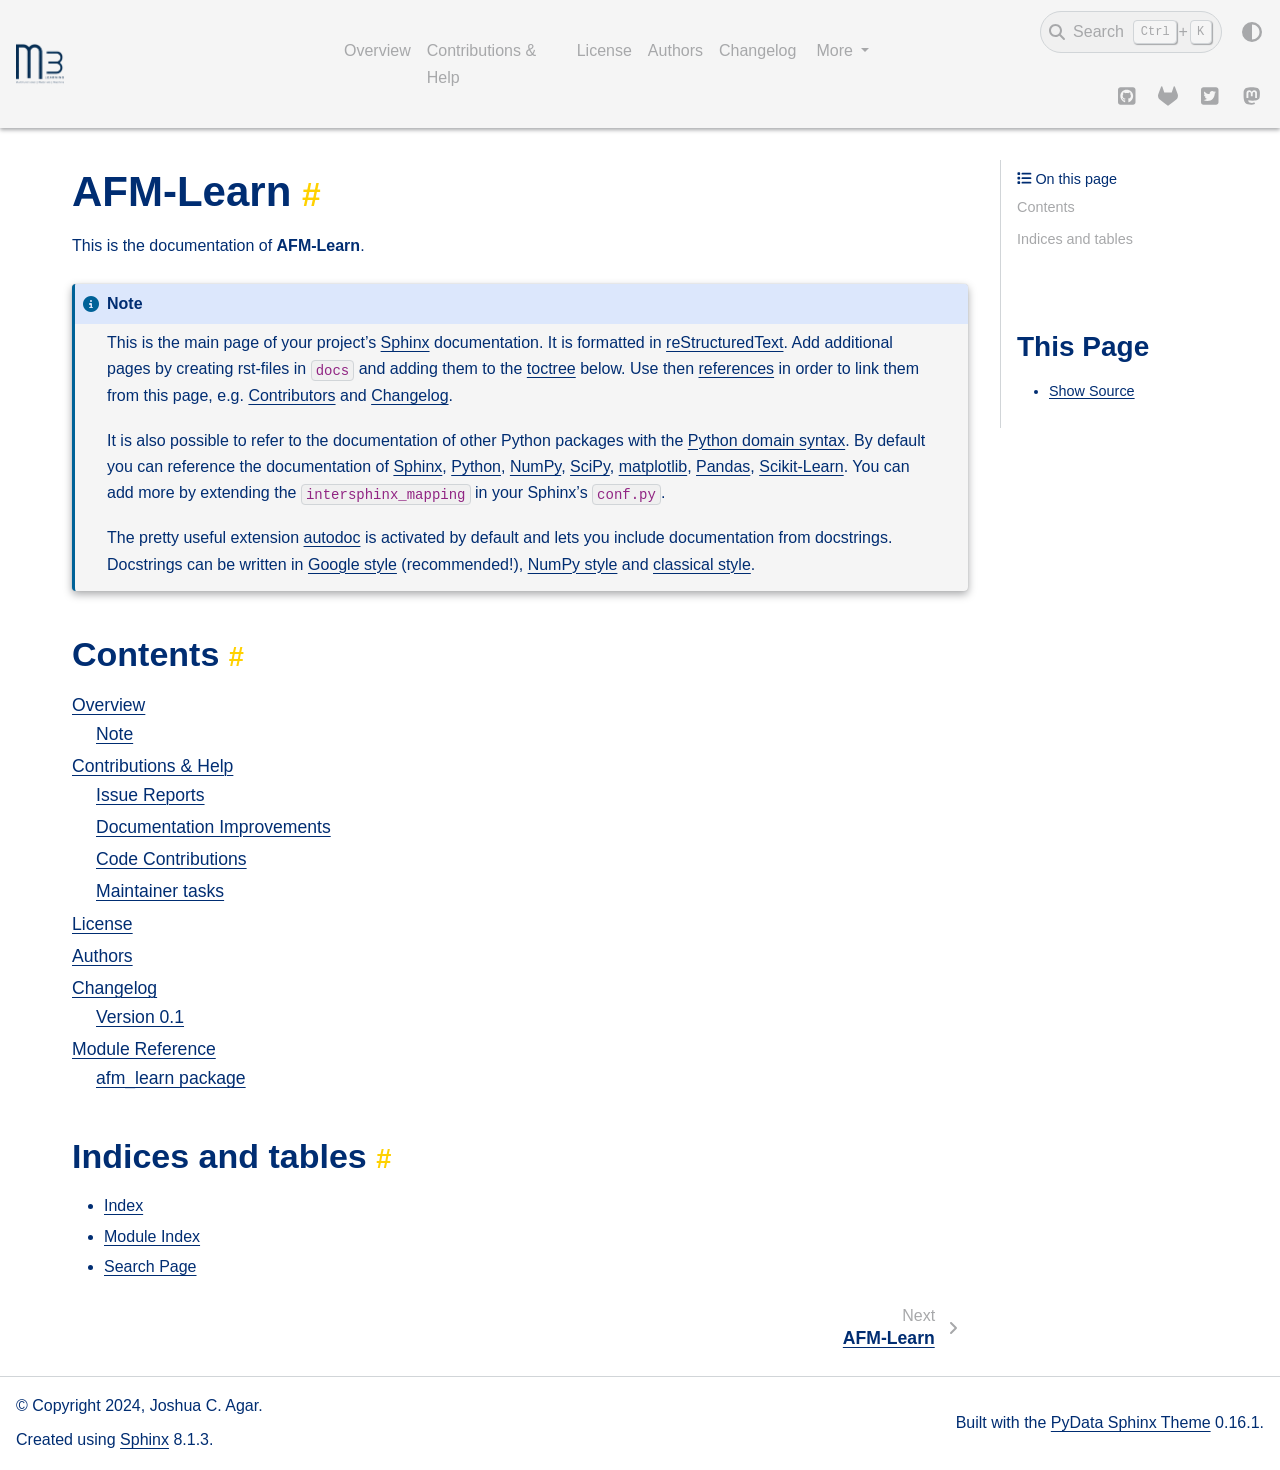
==== index.html @ 393e0316 "deploy: 07b1c290cfac833586a29f67e6f54a027df80b53" ====
<!DOCTYPE html>


<html lang="en" data-content_root="./" >

  <head>
    <meta charset="utf-8" />
    <meta name="viewport" content="width=device-width, initial-scale=1.0" /><meta name="viewport" content="width=device-width, initial-scale=1" />

    <title>AFM-Learn &#8212; AFM-Learn 0.0.po documentation</title>
  
  
  
  <script data-cfasync="false">
    document.documentElement.dataset.mode = localStorage.getItem("mode") || "";
    document.documentElement.dataset.theme = localStorage.getItem("theme") || "";
  </script>
  <!--
    this give us a css class that will be invisible only if js is disabled
  -->
  <noscript>
    <style>
      .pst-js-only { display: none !important; }

    </style>
  </noscript>
  
  <!-- Loaded before other Sphinx assets -->
  <link href="_static/styles/theme.css?digest=8878045cc6db502f8baf" rel="stylesheet" />
<link href="_static/styles/pydata-sphinx-theme.css?digest=8878045cc6db502f8baf" rel="stylesheet" />

    <link rel="stylesheet" type="text/css" href="_static/pygments.css?v=03e43079" />
    <link rel="stylesheet" type="text/css" href="_static/custom.css?v=19c47fc1" />
  
  <!-- So that users can add custom icons -->
  <script src="_static/scripts/fontawesome.js?digest=8878045cc6db502f8baf"></script>
  <!-- Pre-loaded scripts that we'll load fully later -->
  <link rel="preload" as="script" href="_static/scripts/bootstrap.js?digest=8878045cc6db502f8baf" />
<link rel="preload" as="script" href="_static/scripts/pydata-sphinx-theme.js?digest=8878045cc6db502f8baf" />

    <script src="_static/documentation_options.js?v=fbe5091d"></script>
    <script src="_static/doctools.js?v=9bcbadda"></script>
    <script src="_static/sphinx_highlight.js?v=dc90522c"></script>
    <script>DOCUMENTATION_OPTIONS.pagename = 'index';</script>
    <link rel="index" title="Index" href="genindex.html" />
    <link rel="search" title="Search" href="search.html" />
    <link rel="next" title="AFM-Learn" href="readme.html" />
  <meta name="viewport" content="width=device-width, initial-scale=1"/>
  <meta name="docsearch:language" content="en"/>
  <meta name="docsearch:version" content="0.0.post1.dev1+g07b1c29" />
    <meta name="docbuild:last-update" content="Jan 08, 2025"/>
  </head>
  
  
  <body data-bs-spy="scroll" data-bs-target=".bd-toc-nav" data-offset="180" data-bs-root-margin="0px 0px -60%" data-default-mode="">

  
  
  <div id="pst-skip-link" class="skip-link d-print-none"><a href="#main-content">Skip to main content</a></div>
  
  <div id="pst-scroll-pixel-helper"></div>
  
  <button type="button" class="btn rounded-pill" id="pst-back-to-top">
    <i class="fa-solid fa-arrow-up"></i>Back to top</button>

  
  <dialog id="pst-search-dialog">
    
<form class="bd-search d-flex align-items-center"
      action="search.html"
      method="get">
  <i class="fa-solid fa-magnifying-glass"></i>
  <input type="search"
         class="form-control"
         name="q"
         placeholder="Search the docs ..."
         aria-label="Search the docs ..."
         autocomplete="off"
         autocorrect="off"
         autocapitalize="off"
         spellcheck="false"/>
  <span class="search-button__kbd-shortcut"><kbd class="kbd-shortcut__modifier">Ctrl</kbd>+<kbd>K</kbd></span>
</form>
  </dialog>

  <div class="pst-async-banner-revealer d-none">
  <aside id="bd-header-version-warning" class="d-none d-print-none" aria-label="Version warning"></aside>
</div>

  
    <header class="bd-header navbar navbar-expand-lg bd-navbar d-print-none">
<div class="bd-header__inner bd-page-width">
  <button class="pst-navbar-icon sidebar-toggle primary-toggle" aria-label="Site navigation">
    <span class="fa-solid fa-bars"></span>
  </button>
  
  
  <div class="col-lg-3 navbar-header-items__start">
    
      <div class="navbar-item">

  
    
  

<a class="navbar-brand logo" href="#">
  
  
  
  
  
    
    
      
    
    
    <img src="_static/Drexel_blue_Logo_square_Light.png" class="logo__image only-light" alt="AFM-Learn 0.0.po documentation - Home"/>
    <img src="_static/Drexel_blue_Logo_square_Dark.png" class="logo__image only-dark pst-js-only" alt="AFM-Learn 0.0.po documentation - Home"/>
  
  
</a></div>
    
  </div>
  
  <div class="col-lg-9 navbar-header-items">
    
    <div class="me-auto navbar-header-items__center">
      
        <div class="navbar-item">
<nav>
  <ul class="bd-navbar-elements navbar-nav">
    
<li class="nav-item ">
  <a class="nav-link nav-internal" href="readme.html">
    Overview
  </a>
</li>


<li class="nav-item ">
  <a class="nav-link nav-internal" href="contributing.html">
    Contributions & Help
  </a>
</li>


<li class="nav-item ">
  <a class="nav-link nav-internal" href="license.html">
    License
  </a>
</li>


<li class="nav-item ">
  <a class="nav-link nav-internal" href="authors.html">
    Authors
  </a>
</li>


<li class="nav-item ">
  <a class="nav-link nav-internal" href="changelog.html">
    Changelog
  </a>
</li>

            <li class="nav-item dropdown">
                <button class="btn dropdown-toggle nav-item" type="button"
                data-bs-toggle="dropdown" aria-expanded="false"
                aria-controls="pst-nav-more-links">
                    More
                </button>
                <ul id="pst-nav-more-links" class="dropdown-menu">
                    
<li class=" ">
  <a class="nav-link dropdown-item nav-internal" href="api/modules.html">
    Module Reference
  </a>
</li>

                </ul>
            </li>
            
  </ul>
</nav></div>
      
    </div>
    
    
    <div class="navbar-header-items__end">
      
        <div class="navbar-item navbar-persistent--container">
          

<button class="btn search-button-field search-button__button pst-js-only" title="Search" aria-label="Search" data-bs-placement="bottom" data-bs-toggle="tooltip">
 <i class="fa-solid fa-magnifying-glass"></i>
 <span class="search-button__default-text">Search</span>
 <span class="search-button__kbd-shortcut"><kbd class="kbd-shortcut__modifier">Ctrl</kbd>+<kbd class="kbd-shortcut__modifier">K</kbd></span>
</button>
        </div>
      
      
        <div class="navbar-item">

<button class="btn btn-sm nav-link pst-navbar-icon theme-switch-button pst-js-only" aria-label="Color mode" data-bs-title="Color mode"  data-bs-placement="bottom" data-bs-toggle="tooltip">
  <i class="theme-switch fa-solid fa-sun                fa-lg" data-mode="light" title="Light"></i>
  <i class="theme-switch fa-solid fa-moon               fa-lg" data-mode="dark"  title="Dark"></i>
  <i class="theme-switch fa-solid fa-circle-half-stroke fa-lg" data-mode="auto"  title="System Settings"></i>
</button></div>
      
        <div class="navbar-item"><ul class="navbar-icon-links"
    aria-label="Icon Links">
        <li class="nav-item">
          
          
          
          
          
          
          
          
          <a href="https://github.com/m3-learning/AFM-Learn.git" title="GitHub" class="nav-link pst-navbar-icon" rel="noopener" target="_blank" data-bs-toggle="tooltip" data-bs-placement="bottom"><i class="fab fa-github-square fa-lg" aria-hidden="true"></i>
            <span class="sr-only">GitHub</span></a>
        </li>
        <li class="nav-item">
          
          
          
          
          
          
          
          
          <a href="https://gitlab.com/<your-org>/<your-repo>" title="GitLab" class="nav-link pst-navbar-icon" rel="noopener" target="_blank" data-bs-toggle="tooltip" data-bs-placement="bottom"><i class="fab fa-gitlab fa-lg" aria-hidden="true"></i>
            <span class="sr-only">GitLab</span></a>
        </li>
        <li class="nav-item">
          
          
          
          
          
          
          
          
          <a href="https://twitter.com/<your-handle>" title="Twitter" class="nav-link pst-navbar-icon" rel="noopener" target="_blank" data-bs-toggle="tooltip" data-bs-placement="bottom"><i class="fab fa-twitter-square fa-lg" aria-hidden="true"></i>
            <span class="sr-only">Twitter</span></a>
        </li>
        <li class="nav-item">
          
          
          
          
          
          
          
          
          <a href="https://<your-host>@<your-handle>" title="Mastodon" class="nav-link pst-navbar-icon" rel="noopener" target="_blank" data-bs-toggle="tooltip" data-bs-placement="bottom"><i class="fab fa-mastodon fa-lg" aria-hidden="true"></i>
            <span class="sr-only">Mastodon</span></a>
        </li>
</ul></div>
      
    </div>
    
  </div>
  
  
    <div class="navbar-persistent--mobile">

<button class="btn search-button-field search-button__button pst-js-only" title="Search" aria-label="Search" data-bs-placement="bottom" data-bs-toggle="tooltip">
 <i class="fa-solid fa-magnifying-glass"></i>
 <span class="search-button__default-text">Search</span>
 <span class="search-button__kbd-shortcut"><kbd class="kbd-shortcut__modifier">Ctrl</kbd>+<kbd class="kbd-shortcut__modifier">K</kbd></span>
</button>
    </div>
  

  
    <button class="pst-navbar-icon sidebar-toggle secondary-toggle" aria-label="On this page">
      <span class="fa-solid fa-outdent"></span>
    </button>
  
</div>

    </header>
  

  <div class="bd-container">
    <div class="bd-container__inner bd-page-width">
      
      
      
        
      
      <dialog id="pst-primary-sidebar-modal"></dialog>
      <div id="pst-primary-sidebar" class="bd-sidebar-primary bd-sidebar hide-on-wide">
        

  
  <div class="sidebar-header-items sidebar-primary__section">
    
    
      <div class="sidebar-header-items__center">
        
          
          
            <div class="navbar-item">
<nav>
  <ul class="bd-navbar-elements navbar-nav">
    
<li class="nav-item ">
  <a class="nav-link nav-internal" href="readme.html">
    Overview
  </a>
</li>


<li class="nav-item ">
  <a class="nav-link nav-internal" href="contributing.html">
    Contributions & Help
  </a>
</li>


<li class="nav-item ">
  <a class="nav-link nav-internal" href="license.html">
    License
  </a>
</li>


<li class="nav-item ">
  <a class="nav-link nav-internal" href="authors.html">
    Authors
  </a>
</li>


<li class="nav-item ">
  <a class="nav-link nav-internal" href="changelog.html">
    Changelog
  </a>
</li>


<li class="nav-item ">
  <a class="nav-link nav-internal" href="api/modules.html">
    Module Reference
  </a>
</li>

  </ul>
</nav></div>
          
        
      </div>
    
    
    
      <div class="sidebar-header-items__end">
        
          <div class="navbar-item">

<button class="btn btn-sm nav-link pst-navbar-icon theme-switch-button pst-js-only" aria-label="Color mode" data-bs-title="Color mode"  data-bs-placement="bottom" data-bs-toggle="tooltip">
  <i class="theme-switch fa-solid fa-sun                fa-lg" data-mode="light" title="Light"></i>
  <i class="theme-switch fa-solid fa-moon               fa-lg" data-mode="dark"  title="Dark"></i>
  <i class="theme-switch fa-solid fa-circle-half-stroke fa-lg" data-mode="auto"  title="System Settings"></i>
</button></div>
        
          <div class="navbar-item"><ul class="navbar-icon-links"
    aria-label="Icon Links">
        <li class="nav-item">
          
          
          
          
          
          
          
          
          <a href="https://github.com/m3-learning/AFM-Learn.git" title="GitHub" class="nav-link pst-navbar-icon" rel="noopener" target="_blank" data-bs-toggle="tooltip" data-bs-placement="bottom"><i class="fab fa-github-square fa-lg" aria-hidden="true"></i>
            <span class="sr-only">GitHub</span></a>
        </li>
        <li class="nav-item">
          
          
          
          
          
          
          
          
          <a href="https://gitlab.com/<your-org>/<your-repo>" title="GitLab" class="nav-link pst-navbar-icon" rel="noopener" target="_blank" data-bs-toggle="tooltip" data-bs-placement="bottom"><i class="fab fa-gitlab fa-lg" aria-hidden="true"></i>
            <span class="sr-only">GitLab</span></a>
        </li>
        <li class="nav-item">
          
          
          
          
          
          
          
          
          <a href="https://twitter.com/<your-handle>" title="Twitter" class="nav-link pst-navbar-icon" rel="noopener" target="_blank" data-bs-toggle="tooltip" data-bs-placement="bottom"><i class="fab fa-twitter-square fa-lg" aria-hidden="true"></i>
            <span class="sr-only">Twitter</span></a>
        </li>
        <li class="nav-item">
          
          
          
          
          
          
          
          
          <a href="https://<your-host>@<your-handle>" title="Mastodon" class="nav-link pst-navbar-icon" rel="noopener" target="_blank" data-bs-toggle="tooltip" data-bs-placement="bottom"><i class="fab fa-mastodon fa-lg" aria-hidden="true"></i>
            <span class="sr-only">Mastodon</span></a>
        </li>
</ul></div>
        
      </div>
    
  </div>
  
  
  <div class="sidebar-primary-items__end sidebar-primary__section">
      <div class="sidebar-primary-item">
<div id="ethical-ad-placement"
      class="flat"
      data-ea-publisher="readthedocs"
      data-ea-type="readthedocs-sidebar"
      data-ea-manual="true">
</div></div>
  </div>


      </div>
      
      <main id="main-content" class="bd-main" role="main">
        
        
          <div class="bd-content">
            <div class="bd-article-container">
              
              <div class="bd-header-article d-print-none"></div>
              
              
              
                
<div id="searchbox"></div>
                <article class="bd-article">
                  
  <section id="afm-learn">
<h1>AFM-Learn<a class="headerlink" href="#afm-learn" title="Link to this heading">#</a></h1>
<p>This is the documentation of <strong>AFM-Learn</strong>.</p>
<div class="admonition note">
<p class="admonition-title">Note</p>
<p>This is the main page of your project’s <a class="reference external" href="https://www.sphinx-doc.org/">Sphinx</a> documentation.
It is formatted in <a class="reference external" href="https://www.sphinx-doc.org/en/master/usage/restructuredtext/basics.html">reStructuredText</a>. Add additional pages
by creating rst-files in <code class="docutils literal notranslate"><span class="pre">docs</span></code> and adding them to the <a class="reference external" href="https://www.sphinx-doc.org/en/master/usage/restructuredtext/directives.html">toctree</a> below.
Use then <a class="reference external" href="https://www.sphinx-doc.org/en/stable/markup/inline.html">references</a> in order to link them from this page, e.g.
<a class="reference internal" href="authors.html#authors"><span class="std std-ref">Contributors</span></a> and <a class="reference internal" href="changelog.html#changes"><span class="std std-ref">Changelog</span></a>.</p>
<p>It is also possible to refer to the documentation of other Python packages
with the <a class="reference external" href="https://www.sphinx-doc.org/en/master/usage/restructuredtext/domains.html#the-python-domain">Python domain syntax</a>. By default you can reference the
documentation of <a class="reference external" href="https://www.sphinx-doc.org/">Sphinx</a>, <a class="reference external" href="https://docs.python.org/">Python</a>, <a class="reference external" href="https://numpy.org/doc/stable">NumPy</a>, <a class="reference external" href="https://docs.scipy.org/doc/scipy/reference/">SciPy</a>, <a class="reference external" href="https://matplotlib.org/contents.html#">matplotlib</a>,
<a class="reference external" href="https://pandas.pydata.org/pandas-docs/stable">Pandas</a>, <a class="reference external" href="https://scikit-learn.org/stable">Scikit-Learn</a>. You can add more by extending the
<code class="docutils literal notranslate"><span class="pre">intersphinx_mapping</span></code> in your Sphinx’s <code class="docutils literal notranslate"><span class="pre">conf.py</span></code>.</p>
<p>The pretty useful extension <a class="reference external" href="https://www.sphinx-doc.org/en/master/ext/autodoc.html">autodoc</a> is activated by default and lets
you include documentation from docstrings. Docstrings can be written in
<a class="reference external" href="https://google.github.io/styleguide/pyguide.html#38-comments-and-docstrings">Google style</a> (recommended!), <a class="reference external" href="https://numpydoc.readthedocs.io/en/latest/format.html">NumPy style</a> and <a class="reference external" href="https://www.sphinx-doc.org/en/master/domains.html#info-field-lists">classical style</a>.</p>
</div>
<section id="contents">
<h2>Contents<a class="headerlink" href="#contents" title="Link to this heading">#</a></h2>
<div class="toctree-wrapper compound">
<ul>
<li class="toctree-l1"><a class="reference internal" href="readme.html">Overview</a><ul>
<li class="toctree-l2"><a class="reference internal" href="readme.html#note">Note</a></li>
</ul>
</li>
<li class="toctree-l1"><a class="reference internal" href="contributing.html">Contributions &amp; Help</a><ul>
<li class="toctree-l2"><a class="reference internal" href="contributing.html#issue-reports">Issue Reports</a></li>
<li class="toctree-l2"><a class="reference internal" href="contributing.html#documentation-improvements">Documentation Improvements</a></li>
<li class="toctree-l2"><a class="reference internal" href="contributing.html#code-contributions">Code Contributions</a></li>
<li class="toctree-l2"><a class="reference internal" href="contributing.html#maintainer-tasks">Maintainer tasks</a></li>
</ul>
</li>
<li class="toctree-l1"><a class="reference internal" href="license.html">License</a></li>
<li class="toctree-l1"><a class="reference internal" href="authors.html">Authors</a></li>
<li class="toctree-l1"><a class="reference internal" href="changelog.html">Changelog</a><ul>
<li class="toctree-l2"><a class="reference internal" href="changelog.html#version-0-1">Version 0.1</a></li>
</ul>
</li>
<li class="toctree-l1"><a class="reference internal" href="api/modules.html">Module Reference</a><ul>
<li class="toctree-l2"><a class="reference internal" href="api/afm_learn.html">afm_learn package</a></li>
</ul>
</li>
</ul>
</div>
</section>
<section id="indices-and-tables">
<h2>Indices and tables<a class="headerlink" href="#indices-and-tables" title="Link to this heading">#</a></h2>
<ul class="simple">
<li><p><a class="reference internal" href="genindex.html"><span class="std std-ref">Index</span></a></p></li>
<li><p><a class="reference internal" href="py-modindex.html"><span class="std std-ref">Module Index</span></a></p></li>
<li><p><a class="reference internal" href="search.html"><span class="std std-ref">Search Page</span></a></p></li>
</ul>
</section>
</section>


                </article>
              
              
              
              
              
                <footer class="prev-next-footer d-print-none">
                  
<div class="prev-next-area">
    <a class="right-next"
       href="readme.html"
       title="next page">
      <div class="prev-next-info">
        <p class="prev-next-subtitle">next</p>
        <p class="prev-next-title">AFM-Learn</p>
      </div>
      <i class="fa-solid fa-angle-right"></i>
    </a>
</div>
                </footer>
              
            </div>
            
            
              
                <dialog id="pst-secondary-sidebar-modal"></dialog>
                <div id="pst-secondary-sidebar" class="bd-sidebar-secondary bd-toc"><div class="sidebar-secondary-items sidebar-secondary__inner">


  <div class="sidebar-secondary-item">
<div
    id="pst-page-navigation-heading-2"
    class="page-toc tocsection onthispage">
    <i class="fa-solid fa-list"></i> On this page
  </div>
  <nav class="bd-toc-nav page-toc" aria-labelledby="pst-page-navigation-heading-2">
    <ul class="visible nav section-nav flex-column">
<li class="toc-h2 nav-item toc-entry"><a class="reference internal nav-link" href="#contents">Contents</a></li>
<li class="toc-h2 nav-item toc-entry"><a class="reference internal nav-link" href="#indices-and-tables">Indices and tables</a></li>
</ul>
  </nav></div>

  <div class="sidebar-secondary-item">
  <div role="note" aria-label="source link">
    <h3>This Page</h3>
    <ul class="this-page-menu">
      <li><a href="_sources/index.rst.txt"
            rel="nofollow">Show Source</a></li>
    </ul>
   </div></div>

</div></div>
              
            
          </div>
          <footer class="bd-footer-content">
            
          </footer>
        
      </main>
    </div>
  </div>
  
  <!-- Scripts loaded after <body> so the DOM is not blocked -->
  <script defer src="_static/scripts/bootstrap.js?digest=8878045cc6db502f8baf"></script>
<script defer src="_static/scripts/pydata-sphinx-theme.js?digest=8878045cc6db502f8baf"></script>

  <footer class="bd-footer">
<div class="bd-footer__inner bd-page-width">
  
    <div class="footer-items__start">
      
        <div class="footer-item">

  <p class="copyright">
    
      © Copyright 2024, Joshua C. Agar.
      <br/>
    
  </p>
</div>
      
        <div class="footer-item">

  <p class="sphinx-version">
    Created using <a href="https://www.sphinx-doc.org/">Sphinx</a> 8.1.3.
    <br/>
  </p>
</div>
      
    </div>
  
  
  
    <div class="footer-items__end">
      
        <div class="footer-item">
<p class="theme-version">
  <!-- # L10n: Setting the PST URL as an argument as this does not need to be localized -->
  Built with the <a href="https://pydata-sphinx-theme.readthedocs.io/en/stable/index.html">PyData Sphinx Theme</a> 0.16.1.
</p></div>
      
    </div>
  
</div>

  </footer>
  </body>
</html>
---- _static/styles/theme.css ----
/* Provided by Sphinx's 'basic' theme, and included in the final set of assets */
@import "../basic.css";
---- _static/pygments.css ----
html[data-theme="light"] .highlight pre { line-height: 125%; }
html[data-theme="light"] .highlight td.linenos .normal { color: inherit; background-color: transparent; padding-left: 5px; padding-right: 5px; }
html[data-theme="light"] .highlight span.linenos { color: inherit; background-color: transparent; padding-left: 5px; padding-right: 5px; }
html[data-theme="light"] .highlight td.linenos .special { color: #000000; background-color: #ffffc0; padding-left: 5px; padding-right: 5px; }
html[data-theme="light"] .highlight span.linenos.special { color: #000000; background-color: #ffffc0; padding-left: 5px; padding-right: 5px; }
html[data-theme="light"] .highlight .hll { background-color: #fae4c2 }
html[data-theme="light"] .highlight { background: #fefefe; color: #080808 }
html[data-theme="light"] .highlight .c { color: #515151 } /* Comment */
html[data-theme="light"] .highlight .err { color: #A12236 } /* Error */
html[data-theme="light"] .highlight .k { color: #6730C5 } /* Keyword */
html[data-theme="light"] .highlight .l { color: #7F4707 } /* Literal */
html[data-theme="light"] .highlight .n { color: #080808 } /* Name */
html[data-theme="light"] .highlight .o { color: #00622F } /* Operator */
html[data-theme="light"] .highlight .p { color: #080808 } /* Punctuation */
html[data-theme="light"] .highlight .ch { color: #515151 } /* Comment.Hashbang */
html[data-theme="light"] .highlight .cm { color: #515151 } /* Comment.Multiline */
html[data-theme="light"] .highlight .cp { color: #515151 } /* Comment.Preproc */
html[data-theme="light"] .highlight .cpf { color: #515151 } /* Comment.PreprocFile */
html[data-theme="light"] .highlight .c1 { color: #515151 } /* Comment.Single */
html[data-theme="light"] .highlight .cs { color: #515151 } /* Comment.Special */
html[data-theme="light"] .highlight .gd { color: #005B82 } /* Generic.Deleted */
html[data-theme="light"] .highlight .ge { font-style: italic } /* Generic.Emph */
html[data-theme="light"] .highlight .gh { color: #005B82 } /* Generic.Heading */
html[data-theme="light"] .highlight .gs { font-weight: bold } /* Generic.Strong */
html[data-theme="light"] .highlight .gu { color: #005B82 } /* Generic.Subheading */
html[data-theme="light"] .highlight .kc { color: #6730C5 } /* Keyword.Constant */
html[data-theme="light"] .highlight .kd { color: #6730C5 } /* Keyword.Declaration */
html[data-theme="light"] .highlight .kn { color: #6730C5 } /* Keyword.Namespace */
html[data-theme="light"] .highlight .kp { color: #6730C5 } /* Keyword.Pseudo */
html[data-theme="light"] .highlight .kr { color: #6730C5 } /* Keyword.Reserved */
html[data-theme="light"] .highlight .kt { color: #7F4707 } /* Keyword.Type */
html[data-theme="light"] .highlight .ld { color: #7F4707 } /* Literal.Date */
html[data-theme="light"] .highlight .m { color: #7F4707 } /* Literal.Number */
html[data-theme="light"] .highlight .s { color: #00622F } /* Literal.String */
html[data-theme="light"] .highlight .na { color: #912583 } /* Name.Attribute */
html[data-theme="light"] .highlight .nb { color: #7F4707 } /* Name.Builtin */
html[data-theme="light"] .highlight .nc { color: #005B82 } /* Name.Class */
html[data-theme="light"] .highlight .no { color: #005B82 } /* Name.Constant */
html[data-theme="light"] .highlight .nd { color: #7F4707 } /* Name.Decorator */
html[data-theme="light"] .highlight .ni { color: #00622F } /* Name.Entity */
html[data-theme="light"] .highlight .ne { color: #6730C5 } /* Name.Exception */
html[data-theme="light"] .highlight .nf { color: #005B82 } /* Name.Function */
html[data-theme="light"] .highlight .nl { color: #7F4707 } /* Name.Label */
html[data-theme="light"] .highlight .nn { color: #080808 } /* Name.Namespace */
html[data-theme="light"] .highlight .nx { color: #080808 } /* Name.Other */
html[data-theme="light"] .highlight .py { color: #005B82 } /* Name.Property */
html[data-theme="light"] .highlight .nt { color: #005B82 } /* Name.Tag */
html[data-theme="light"] .highlight .nv { color: #A12236 } /* Name.Variable */
html[data-theme="light"] .highlight .ow { color: #6730C5 } /* Operator.Word */
html[data-theme="light"] .highlight .pm { color: #080808 } /* Punctuation.Marker */
html[data-theme="light"] .highlight .w { color: #080808 } /* Text.Whitespace */
html[data-theme="light"] .highlight .mb { color: #7F4707 } /* Literal.Number.Bin */
html[data-theme="light"] .highlight .mf { color: #7F4707 } /* Literal.Number.Float */
html[data-theme="light"] .highlight .mh { color: #7F4707 } /* Literal.Number.Hex */
html[data-theme="light"] .highlight .mi { color: #7F4707 } /* Literal.Number.Integer */
html[data-theme="light"] .highlight .mo { color: #7F4707 } /* Literal.Number.Oct */
html[data-theme="light"] .highlight .sa { color: #00622F } /* Literal.String.Affix */
html[data-theme="light"] .highlight .sb { color: #00622F } /* Literal.String.Backtick */
html[data-theme="light"] .highlight .sc { color: #00622F } /* Literal.String.Char */
html[data-theme="light"] .highlight .dl { color: #00622F } /* Literal.String.Delimiter */
html[data-theme="light"] .highlight .sd { color: #00622F } /* Literal.String.Doc */
html[data-theme="light"] .highlight .s2 { color: #00622F } /* Literal.String.Double */
html[data-theme="light"] .highlight .se { color: #00622F } /* Literal.String.Escape */
html[data-theme="light"] .highlight .sh { color: #00622F } /* Literal.String.Heredoc */
html[data-theme="light"] .highlight .si { color: #00622F } /* Literal.String.Interpol */
html[data-theme="light"] .highlight .sx { color: #00622F } /* Literal.String.Other */
html[data-theme="light"] .highlight .sr { color: #A12236 } /* Literal.String.Regex */
html[data-theme="light"] .highlight .s1 { color: #00622F } /* Literal.String.Single */
html[data-theme="light"] .highlight .ss { color: #005B82 } /* Literal.String.Symbol */
html[data-theme="light"] .highlight .bp { color: #7F4707 } /* Name.Builtin.Pseudo */
html[data-theme="light"] .highlight .fm { color: #005B82 } /* Name.Function.Magic */
html[data-theme="light"] .highlight .vc { color: #A12236 } /* Name.Variable.Class */
html[data-theme="light"] .highlight .vg { color: #A12236 } /* Name.Variable.Global */
html[data-theme="light"] .highlight .vi { color: #A12236 } /* Name.Variable.Instance */
html[data-theme="light"] .highlight .vm { color: #7F4707 } /* Name.Variable.Magic */
html[data-theme="light"] .highlight .il { color: #7F4707 } /* Literal.Number.Integer.Long */
html[data-theme="dark"] .highlight pre { line-height: 125%; }
html[data-theme="dark"] .highlight td.linenos .normal { color: inherit; background-color: transparent; padding-left: 5px; padding-right: 5px; }
html[data-theme="dark"] .highlight span.linenos { color: inherit; background-color: transparent; padding-left: 5px; padding-right: 5px; }
html[data-theme="dark"] .highlight td.linenos .special { color: #000000; background-color: #ffffc0; padding-left: 5px; padding-right: 5px; }
html[data-theme="dark"] .highlight span.linenos.special { color: #000000; background-color: #ffffc0; padding-left: 5px; padding-right: 5px; }
html[data-theme="dark"] .highlight .hll { background-color: #ffd9002e }
html[data-theme="dark"] .highlight { background: #2b2b2b; color: #F8F8F2 }
html[data-theme="dark"] .highlight .c { color: #FFD900 } /* Comment */
html[data-theme="dark"] .highlight .err { color: #FFA07A } /* Error */
html[data-theme="dark"] .highlight .k { color: #DCC6E0 } /* Keyword */
html[data-theme="dark"] .highlight .l { color: #FFD900 } /* Literal */
html[data-theme="dark"] .highlight .n { color: #F8F8F2 } /* Name */
html[data-theme="dark"] .highlight .o { color: #ABE338 } /* Operator */
html[data-theme="dark"] .highlight .p { color: #F8F8F2 } /* Punctuation */
html[data-theme="dark"] .highlight .ch { color: #FFD900 } /* Comment.Hashbang */
html[data-theme="dark"] .highlight .cm { color: #FFD900 } /* Comment.Multiline */
html[data-theme="dark"] .highlight .cp { color: #FFD900 } /* Comment.Preproc */
html[data-theme="dark"] .highlight .cpf { color: #FFD900 } /* Comment.PreprocFile */
html[data-theme="dark"] .highlight .c1 { color: #FFD900 } /* Comment.Single */
html[data-theme="dark"] .highlight .cs { color: #FFD900 } /* Comment.Special */
html[data-theme="dark"] .highlight .gd { color: #00E0E0 } /* Generic.Deleted */
html[data-theme="dark"] .highlight .ge { font-style: italic } /* Generic.Emph */
html[data-theme="dark"] .highlight .gh { color: #00E0E0 } /* Generic.Heading */
html[data-theme="dark"] .highlight .gs { font-weight: bold } /* Generic.Strong */
html[data-theme="dark"] .highlight .gu { color: #00E0E0 } /* Generic.Subheading */
html[data-theme="dark"] .highlight .kc { color: #DCC6E0 } /* Keyword.Constant */
html[data-theme="dark"] .highlight .kd { color: #DCC6E0 } /* Keyword.Declaration */
html[data-theme="dark"] .highlight .kn { color: #DCC6E0 } /* Keyword.Namespace */
html[data-theme="dark"] .highlight .kp { color: #DCC6E0 } /* Keyword.Pseudo */
html[data-theme="dark"] .highlight .kr { color: #DCC6E0 } /* Keyword.Reserved */
html[data-theme="dark"] .highlight .kt { color: #FFD900 } /* Keyword.Type */
html[data-theme="dark"] .highlight .ld { color: #FFD900 } /* Literal.Date */
html[data-theme="dark"] .highlight .m { color: #FFD900 } /* Literal.Number */
html[data-theme="dark"] .highlight .s { color: #ABE338 } /* Literal.String */
html[data-theme="dark"] .highlight .na { color: #FFD900 } /* Name.Attribute */
html[data-theme="dark"] .highlight .nb { color: #FFD900 } /* Name.Builtin */
html[data-theme="dark"] .highlight .nc { color: #00E0E0 } /* Name.Class */
html[data-theme="dark"] .highlight .no { color: #00E0E0 } /* Name.Constant */
html[data-theme="dark"] .highlight .nd { color: #FFD900 } /* Name.Decorator */
html[data-theme="dark"] .highlight .ni { color: #ABE338 } /* Name.Entity */
html[data-theme="dark"] .highlight .ne { color: #DCC6E0 } /* Name.Exception */
html[data-theme="dark"] .highlight .nf { color: #00E0E0 } /* Name.Function */
html[data-theme="dark"] .highlight .nl { color: #FFD900 } /* Name.Label */
html[data-theme="dark"] .highlight .nn { color: #F8F8F2 } /* Name.Namespace */
html[data-theme="dark"] .highlight .nx { color: #F8F8F2 } /* Name.Other */
html[data-theme="dark"] .highlight .py { color: #00E0E0 } /* Name.Property */
html[data-theme="dark"] .highlight .nt { color: #00E0E0 } /* Name.Tag */
html[data-theme="dark"] .highlight .nv { color: #FFA07A } /* Name.Variable */
html[data-theme="dark"] .highlight .ow { color: #DCC6E0 } /* Operator.Word */
html[data-theme="dark"] .highlight .pm { color: #F8F8F2 } /* Punctuation.Marker */
html[data-theme="dark"] .highlight .w { color: #F8F8F2 } /* Text.Whitespace */
html[data-theme="dark"] .highlight .mb { color: #FFD900 } /* Literal.Number.Bin */
html[data-theme="dark"] .highlight .mf { color: #FFD900 } /* Literal.Number.Float */
html[data-theme="dark"] .highlight .mh { color: #FFD900 } /* Literal.Number.Hex */
html[data-theme="dark"] .highlight .mi { color: #FFD900 } /* Literal.Number.Integer */
html[data-theme="dark"] .highlight .mo { color: #FFD900 } /* Literal.Number.Oct */
html[data-theme="dark"] .highlight .sa { color: #ABE338 } /* Literal.String.Affix */
html[data-theme="dark"] .highlight .sb { color: #ABE338 } /* Literal.String.Backtick */
html[data-theme="dark"] .highlight .sc { color: #ABE338 } /* Literal.String.Char */
html[data-theme="dark"] .highlight .dl { color: #ABE338 } /* Literal.String.Delimiter */
html[data-theme="dark"] .highlight .sd { color: #ABE338 } /* Literal.String.Doc */
html[data-theme="dark"] .highlight .s2 { color: #ABE338 } /* Literal.String.Double */
html[data-theme="dark"] .highlight .se { color: #ABE338 } /* Literal.String.Escape */
html[data-theme="dark"] .highlight .sh { color: #ABE338 } /* Literal.String.Heredoc */
html[data-theme="dark"] .highlight .si { color: #ABE338 } /* Literal.String.Interpol */
html[data-theme="dark"] .highlight .sx { color: #ABE338 } /* Literal.String.Other */
html[data-theme="dark"] .highlight .sr { color: #FFA07A } /* Literal.String.Regex */
html[data-theme="dark"] .highlight .s1 { color: #ABE338 } /* Literal.String.Single */
html[data-theme="dark"] .highlight .ss { color: #00E0E0 } /* Literal.String.Symbol */
html[data-theme="dark"] .highlight .bp { color: #FFD900 } /* Name.Builtin.Pseudo */
html[data-theme="dark"] .highlight .fm { color: #00E0E0 } /* Name.Function.Magic */
html[data-theme="dark"] .highlight .vc { color: #FFA07A } /* Name.Variable.Class */
html[data-theme="dark"] .highlight .vg { color: #FFA07A } /* Name.Variable.Global */
html[data-theme="dark"] .highlight .vi { color: #FFA07A } /* Name.Variable.Instance */
html[data-theme="dark"] .highlight .vm { color: #FFD900 } /* Name.Variable.Magic */
html[data-theme="dark"] .highlight .il { color: #FFD900 } /* Literal.Number.Integer.Long */
---- _static/custom.css ----
/*******************************************************************************
* light theme
*
* all the variables used for light theme coloring
*/
html[data-theme="light"] {
  /*****************************************************************************
  * main colors
  */
  --pst-color-primary: #002D72;
  /* PMS 294C (Drexel Blue) */
  --pst-color-secondary: #FFD100;
  /* PMS 7548C (Drexel Yellow) */
  --pst-color-success: #9DAD33;
  /* PMS 583C (Light Green) */
  --pst-color-info: #006298;
  /* PMS 7691C (Dark Blue) */
  --pst-color-warning: #FF8F1C;
  /* PMS 1495C (Light Orange) */
  --pst-color-danger: #A50021;
  /* PMS 7427C (Red) */
  --pst-color-text-base: #002D72;
  /* PMS 294C (Drexel Blue) */
  --pst-color-text-muted: #A7A8AA;
  /* Cool Gray 6C */
  --pst-color-border: #D1D5D8;
  /* PMS 427C (Very Light Gray) */
  --pst-color-shadow: #A7A8AA;
  /* Cool Gray 6C */

  /*****************************************************************************
  * depth colors
  *
  * background: the more in depth color
  * on-background: the object directly set on the background, use of shadows in light theme
  * surface: object set on the background (without shadows)
  * on_surface: object set on surface object (without shadows)
  */
  --pst-color-background: #FFFFFF;
  /* White */
  --pst-color-on-background: #F5F5F5;
  /* Light Gray */
  --pst-color-surface: #F0F0F0;
  /* Very Light Gray */
  --pst-color-on-surface: #EDEDED;
  /* Lighter Gray */

  /*****************************************************************************
  * extentions
  */

  --pst-color-panel-background: var(--pst-color-background);

  /*****************************************************************************
  * layout
  */

  // links
  --pst-color-link: var(--pst-color-primary);
  --pst-color-link-hover: var(--pst-color-secondary);

  // inline code
  --pst-color-inline-code: #D64309;
  /* PMS 7597C (Light Red) */

  // targeted content
  --pst-color-target: #C4D600;
  /* PMS 384C (Green) */

  // hide any content that should not be displayed in the light theme
  .only-dark {
    display: none !important;
  }
}

/*******************************************************************************
* dark theme
*
* all the variables used for dark theme coloring
*/
html[data-theme="dark"] {
  /*****************************************************************************
  * main colors
  */
  --pst-color-primary: #FFD100;
  /* PMS 7548C (Drexel Yellow) */
  --pst-color-secondary: #002D72;
  /* PMS 294C (Drexel Blue) */
  --pst-color-success: #6CACE4;
  /* PMS 284C (Light Blue) */
  --pst-color-info: #C7E1D2;
  /* PMS 5665C (Very Light Green) */
  --pst-color-warning: #D86018;
  /* PMS 138C (Orange) */
  --pst-color-danger: #A50021;
  /* PMS 7427C (Red) */
  --pst-color-text-base: #ffffff;
  /* PMS 7548C (Drexel Yellow) */
  --pst-color-text-muted: #BCB4A5;
  /* Warm Gray 3C */
  --pst-color-border: #A7A8AA;
  /* Cool Gray 6C */
  --pst-color-shadow: var(--pst-color-background);

  /*****************************************************************************
  * depth colors
  *
  * background: the more in depth color
  * on-background: the object directly set on the background, use of a light grey in dark theme
  * surface: object set on the background (without shadows)
  * on_surface: object set on surface object (without shadows)
  */
  --pst-color-background: #001d48;
  /* PMS 294C (Drexel Blue) */
  --pst-color-on-background: #001d48;
  /* PMS 294C (Drexel Blue) */
  --pst-color-surface: #006298;
  /* PMS 7691C (Dark Blue) */
  --pst-color-on-surface: #006298;
  /* PMS 7691C (Dark Blue) */

  /*****************************************************************************
  * extentions
  */

  --pst-color-panel-background: var(--pst-color-background);

  /*****************************************************************************
  * layout
  */

  // links
  --pst-color-link: var(--pst-color-primary);
  --pst-color-link-hover: var(--pst-color-secondary);

  // inline code
  --pst-color-inline-code: #D86018;
  /* PMS 138C (Orange) */

  // targeted content
  --pst-color-target: #FF8F1C;
  /* PMS 1495C (Light Orange) */

  // hide any content that should not be displayed in the dark theme
  .only-light {
    display: none !important;
  }

  // specific brightness applied on images
  img {
    filter: brightness(0.8) contrast(1.2);
  }
}

/* custom.css */

.light-mode .logo-light {
  display: block;
}

.light-mode .logo-dark {
  display: none;
}

.dark-mode .logo-light {
  display: none;
}

.dark-mode .logo-dark {
  display: block;
}
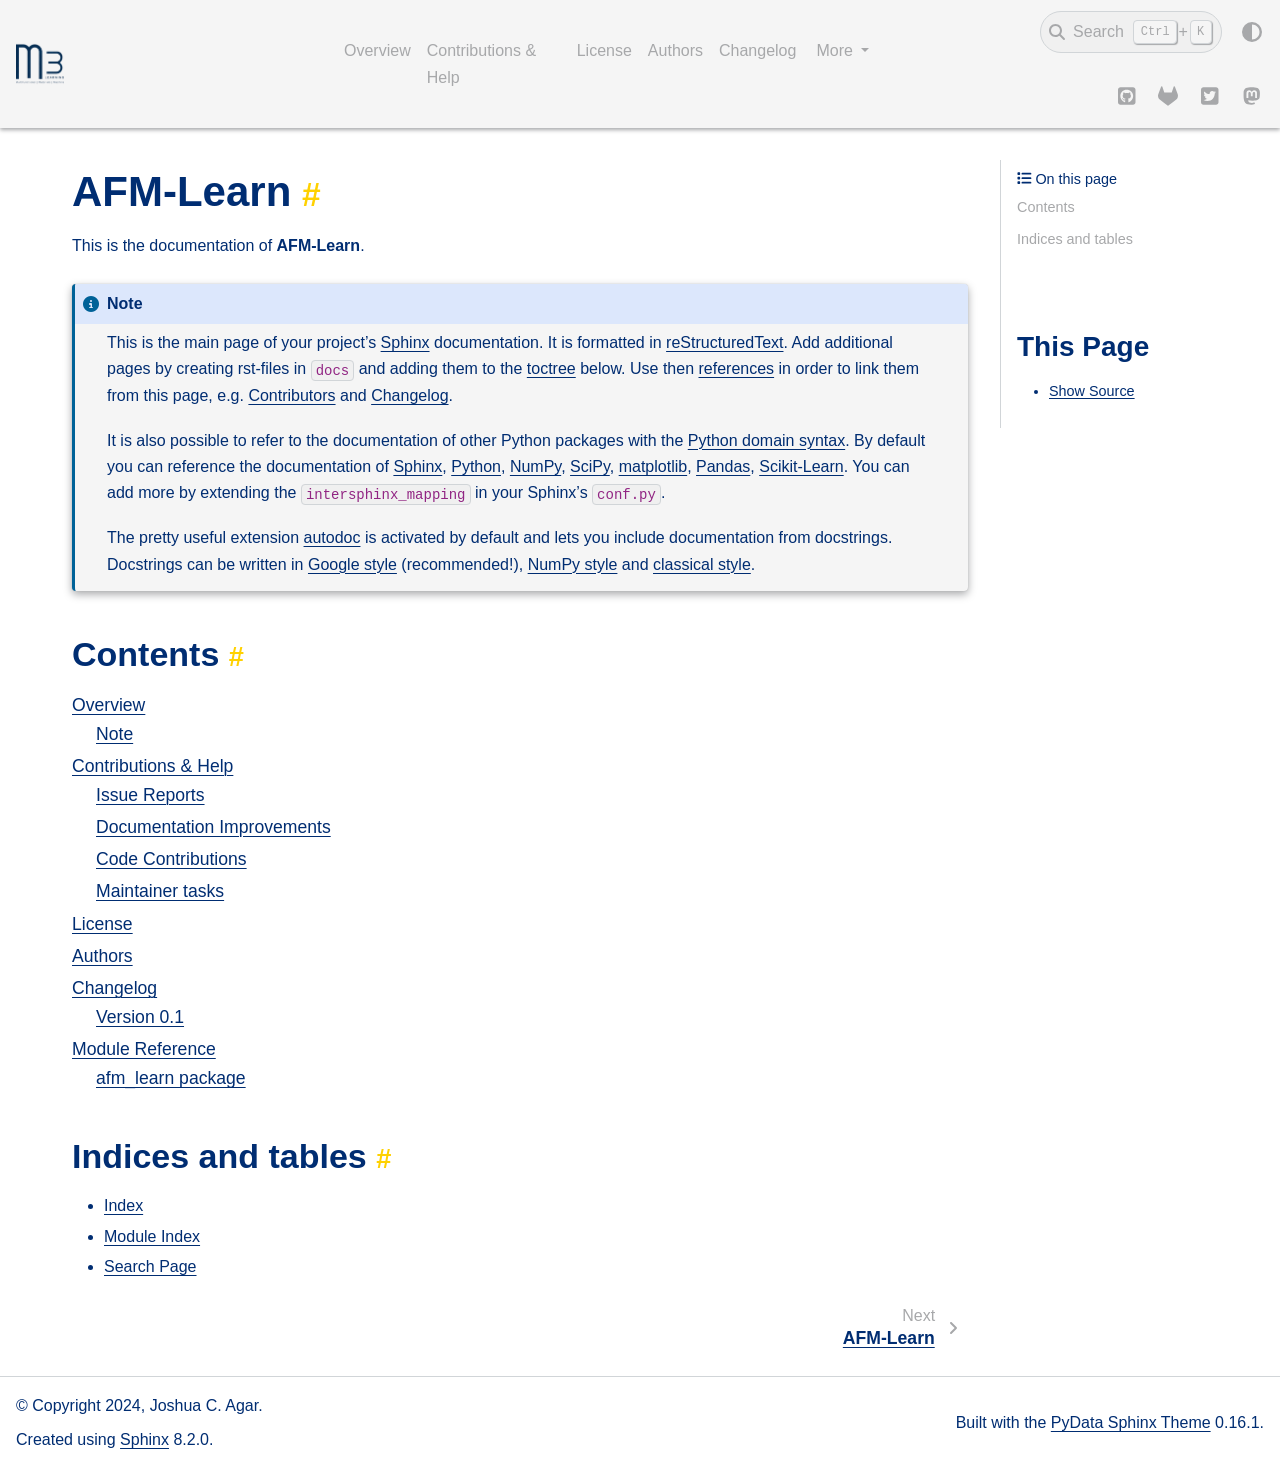
==== commit e9cddb34: "deploy: de176af0ba177cb57c5a621aac589c9ec7fd647b" ====
--- a/index.html
+++ b/index.html
@@ -8,7 +8,7 @@
     <meta charset="utf-8" />
     <meta name="viewport" content="width=device-width, initial-scale=1.0" /><meta name="viewport" content="width=device-width, initial-scale=1" />
 
-    <title>AFM-Learn &#8212; AFM-Learn 0.0.po documentation</title>
+    <title>AFM-Learn &#8212; AFM-Learn 0.9.0 documentation</title>
   
   
   
@@ -39,7 +39,7 @@
   <link rel="preload" as="script" href="_static/scripts/bootstrap.js?digest=8878045cc6db502f8baf" />
 <link rel="preload" as="script" href="_static/scripts/pydata-sphinx-theme.js?digest=8878045cc6db502f8baf" />
 
-    <script src="_static/documentation_options.js?v=fbe5091d"></script>
+    <script src="_static/documentation_options.js?v=39bb1c6d"></script>
     <script src="_static/doctools.js?v=9bcbadda"></script>
     <script src="_static/sphinx_highlight.js?v=dc90522c"></script>
     <script>DOCUMENTATION_OPTIONS.pagename = 'index';</script>
@@ -48,8 +48,8 @@
     <link rel="next" title="AFM-Learn" href="readme.html" />
   <meta name="viewport" content="width=device-width, initial-scale=1"/>
   <meta name="docsearch:language" content="en"/>
-  <meta name="docsearch:version" content="0.0.post1.dev1+g07b1c29" />
-    <meta name="docbuild:last-update" content="Jan 08, 2025"/>
+  <meta name="docsearch:version" content="0.9.0" />
+    <meta name="docbuild:last-update" content="Feb 19, 2025"/>
   </head>
   
   
@@ -115,8 +115,8 @@
       
     
     
-    <img src="_static/Drexel_blue_Logo_square_Light.png" class="logo__image only-light" alt="AFM-Learn 0.0.po documentation - Home"/>
-    <img src="_static/Drexel_blue_Logo_square_Dark.png" class="logo__image only-dark pst-js-only" alt="AFM-Learn 0.0.po documentation - Home"/>
+    <img src="_static/Drexel_blue_Logo_square_Light.png" class="logo__image only-light" alt="AFM-Learn 0.9.0 documentation - Home"/>
+    <img src="_static/Drexel_blue_Logo_square_Dark.png" class="logo__image only-dark pst-js-only" alt="AFM-Learn 0.9.0 documentation - Home"/>
   
   
 </a></div>
@@ -595,7 +595,7 @@
         <div class="footer-item">
 
   <p class="sphinx-version">
-    Created using <a href="https://www.sphinx-doc.org/">Sphinx</a> 8.1.3.
+    Created using <a href="https://www.sphinx-doc.org/">Sphinx</a> 8.2.0.
     <br/>
   </p>
 </div>
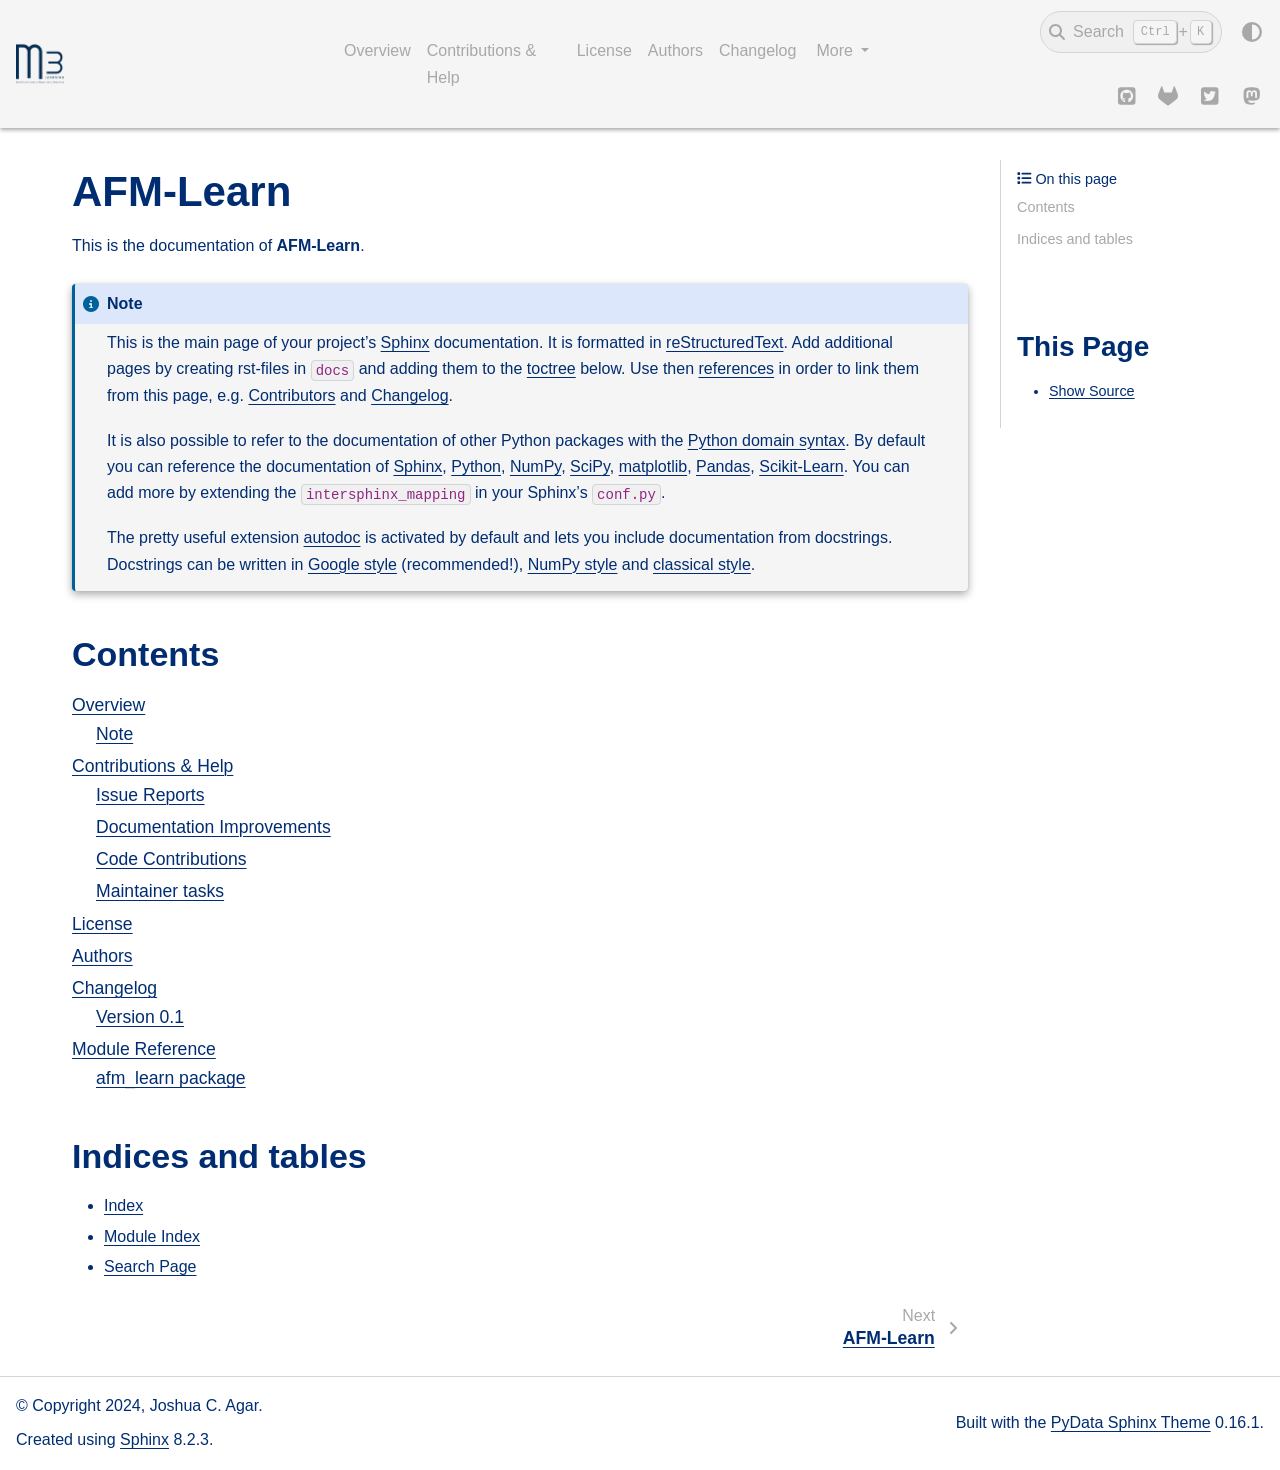
==== commit a791a84d: "deploy: a6a7db4cf34849cf6d45d868750848b687fa2495" ====
--- a/index.html
+++ b/index.html
@@ -8,7 +8,7 @@
     <meta charset="utf-8" />
     <meta name="viewport" content="width=device-width, initial-scale=1.0" /><meta name="viewport" content="width=device-width, initial-scale=1" />
 
-    <title>AFM-Learn &#8212; AFM-Learn 0.9.0 documentation</title>
+    <title>AFM-Learn &#8212; AFM-Learn 0.0.po documentation</title>
   
   
   
@@ -39,7 +39,7 @@
   <link rel="preload" as="script" href="_static/scripts/bootstrap.js?digest=8878045cc6db502f8baf" />
 <link rel="preload" as="script" href="_static/scripts/pydata-sphinx-theme.js?digest=8878045cc6db502f8baf" />
 
-    <script src="_static/documentation_options.js?v=39bb1c6d"></script>
+    <script src="_static/documentation_options.js?v=fbe5091d"></script>
     <script src="_static/doctools.js?v=9bcbadda"></script>
     <script src="_static/sphinx_highlight.js?v=dc90522c"></script>
     <script>DOCUMENTATION_OPTIONS.pagename = 'index';</script>
@@ -48,8 +48,8 @@
     <link rel="next" title="AFM-Learn" href="readme.html" />
   <meta name="viewport" content="width=device-width, initial-scale=1"/>
   <meta name="docsearch:language" content="en"/>
-  <meta name="docsearch:version" content="0.9.0" />
-    <meta name="docbuild:last-update" content="Feb 19, 2025"/>
+  <meta name="docsearch:version" content="0.0.post1.dev1+ga6a7db4" />
+    <meta name="docbuild:last-update" content="May 29, 2025"/>
   </head>
   
   
@@ -115,8 +115,8 @@
       
     
     
-    <img src="_static/Drexel_blue_Logo_square_Light.png" class="logo__image only-light" alt="AFM-Learn 0.9.0 documentation - Home"/>
-    <img src="_static/Drexel_blue_Logo_square_Dark.png" class="logo__image only-dark pst-js-only" alt="AFM-Learn 0.9.0 documentation - Home"/>
+    <img src="_static/Drexel_blue_Logo_square_Light.png" class="logo__image only-light" alt="AFM-Learn 0.0.po documentation - Home"/>
+    <img src="_static/Drexel_blue_Logo_square_Dark.png" class="logo__image only-dark pst-js-only" alt="AFM-Learn 0.0.po documentation - Home"/>
   
   
 </a></div>
@@ -595,7 +595,7 @@
         <div class="footer-item">
 
   <p class="sphinx-version">
-    Created using <a href="https://www.sphinx-doc.org/">Sphinx</a> 8.2.0.
+    Created using <a href="https://www.sphinx-doc.org/">Sphinx</a> 8.2.3.
     <br/>
   </p>
 </div>
